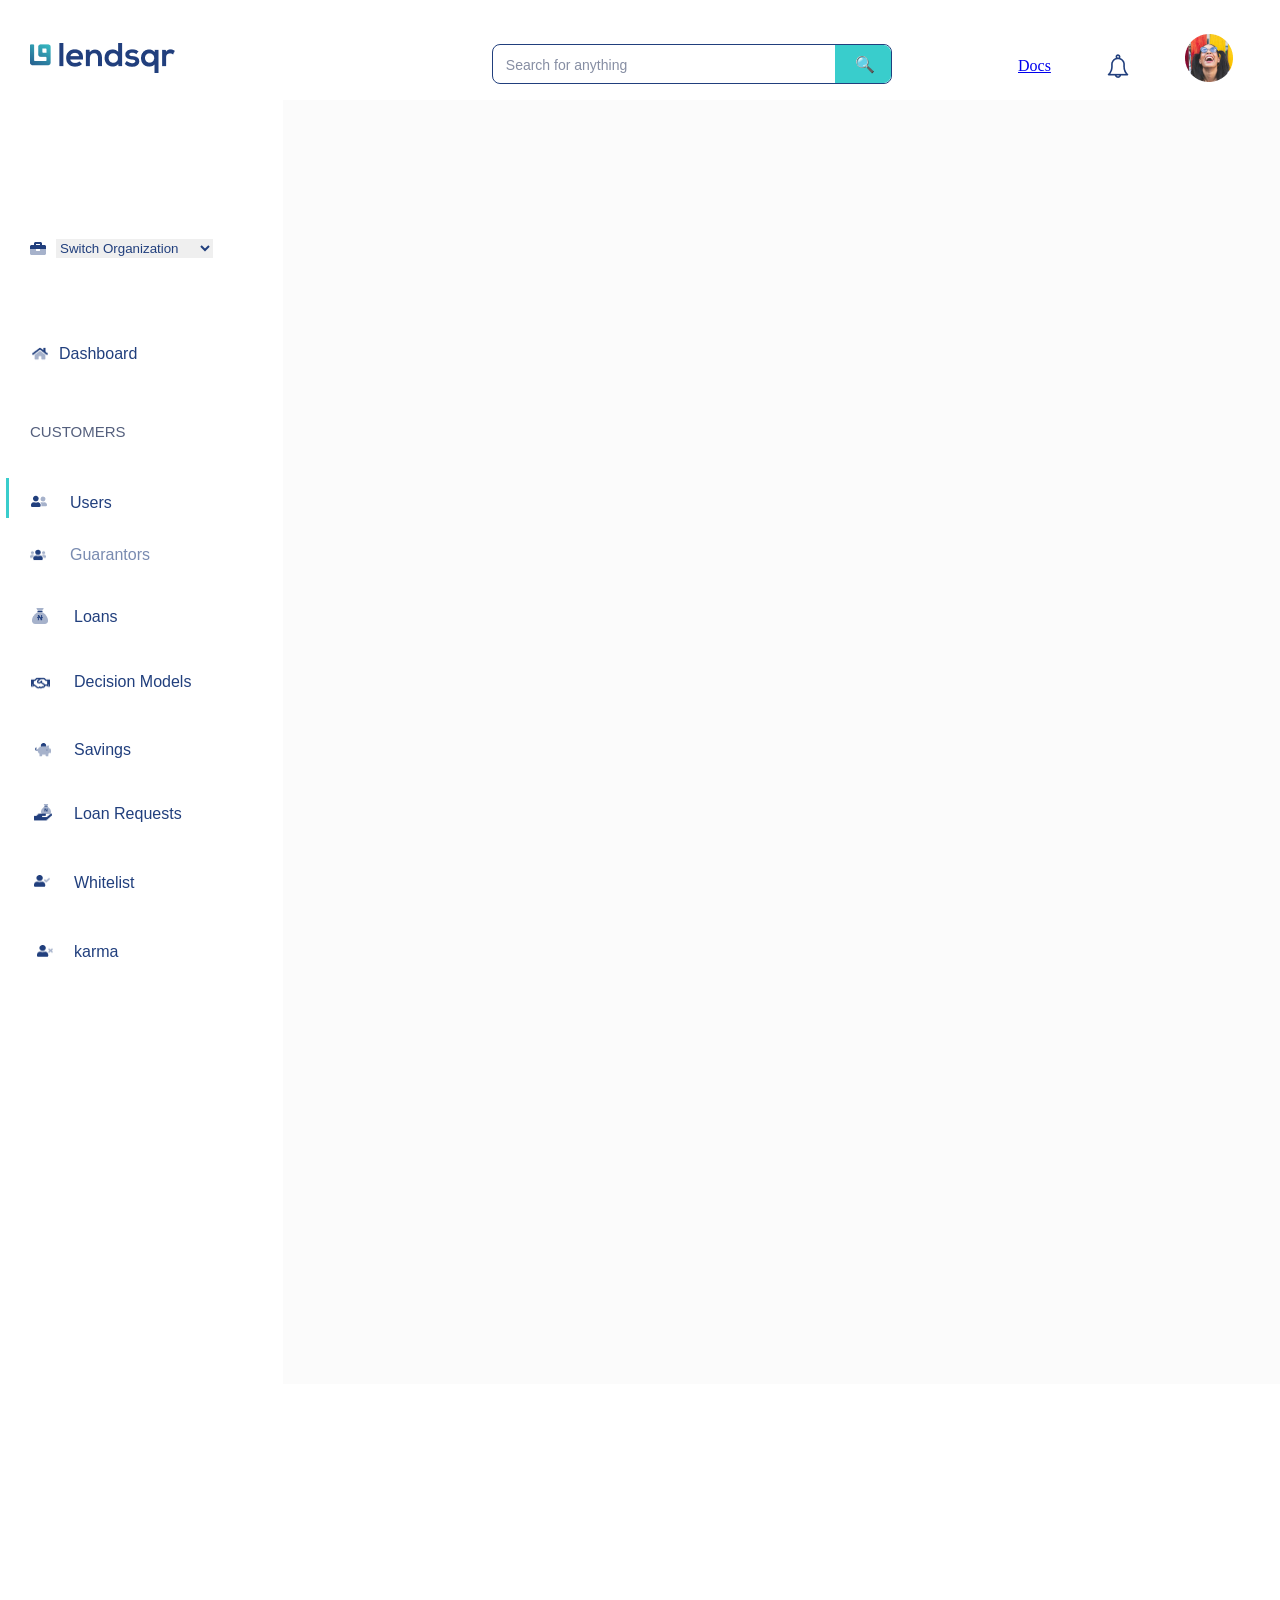
==== figmaProject/slide3.html @ 4901f57c "first commit" ====
<html lang="en">
<head>
    <meta charset="UTF-8">
    <meta name="viewport" content="width=device-width, initial-scale=1.0">
    <title>Document</title>
    <link rel="stylesheet" href="slide.css">
</head>
<body>
    <!-- main Container -->
    <div class="container">
        <!-- top nav -->
        <nav class="topNav">
            <img class="logo" src="images/logo.png" alt="" srcset="">
            <input type="text" 
            name="search for anything" id="search for anything"
            placeholder="Search for anything" 
            maxlength="25" 
            minlength="3" 
            pattern="^[A-Za-z]+$"
            required>
            <!-- <button class="btn"> -->
            <!-- </button> --> 
             <img class="Rectangle" src="images/Rectangle 9.png" alt="">
                
             <div class="mag">
                🔍
             </div>
             <img class="Vector" src="images/Vector.png" alt="">
            <a class="docs" href="http://docs">Docs</a>

            <img class="notifications" src="images/notifications.png" alt="" srcset="">

            <img class="avatar" src="images/avatar.png" alt="" srcset="">
            <h3 class="companyName">
                Adedeji
            </h3>

            <select class="optGroup" name="optGroup" id="optGroup"></select>

            <!-- <div class="union">

            </div> -->
        </nav>

        <!-- side Bar -->
         <nav class="sideBar">
            <select name="switchOrganization" id="switchOrganization" class="org">Switch Organization
                <option value="switchOrganization" selected>Switch Organization</option>
            </select>
            
            <!-- briefcase -->
            <div class="briefCase">
                <img src="images/upper.png" alt="" class="upper">
                <img src="images/lower.png" alt="" class="lower">
            </div>

             <!-- Dashboard -->
              <div class="house">
                <a class="dashBoard" href="Dashboard">Dashboard</a>
                 <img class="home1" src="images/home 1.png" alt="">
              </div>

              <div class="customers">
                <h3>
                    CUSTOMERS
                </h3>
              </div>

              
             <div class="users">
                <a class="people" href="User">Users</a>

                <img class="friend" src="images/userFriends.png" alt="" srcset="">
                <img class="stripe" src="images/stripe.png" alt="">
             </div>

             <div class="guarantors">
                <a id="guarantors" href="guarantors">Guarantors</a>
                <img class="users1" src="images/users 1.png" alt="">
             </div>

             <div class="loan">
                <a href="loans">Loans</a>
                <img src="images/sack 1.png" alt="">
             </div>

             <div class="decision">
                <a href="decisionModels">Decision Models</a>
                <img src="images/handShakeRegular 1.png" alt="">
             </div>

             <div class="savings">
                <a href="savings">Savings</a>
                <img src="images/piggyBank.png" alt="">
             </div>

             <div class="loanRequest">
                <a href="loanRequest">Loan Requests</a>
                <img class="sack" src="images/sack 2.png" alt="">
                <img class="hand" src="images/handHolding.png" alt="">
             </div>

             <div class="whiteList">
                <a href="whiteList">Whitelist</a>
                <img src="images/userCheck1.png" alt="">
             </div>

             <div class="karma">
                <a href="karma">karma</a>
                <img src="images/userTimes.png" alt="">
             </div>

              
         </nav>
    </div>
</body>
</html>
---- figmaProject/slide.css ----
*{
    margin: 0;
    padding: 0;
    box-sizing: border-box;
}

.container{
    width: 1440px;
    height: 1384px;
    background-color: #fbfbfb;
}

.topNav{
    width: 1440px;
    height: 100px;
    scroll-padding-top:fixed;
    background-color: #fff;
    filter: drop-shadow(3px 0px 20px #000 4%);
    -webkit-filter: drop-shadow(3px 0px 20px #000 4%);
}

.logo{
    width: 144.8px;
    height: 30px;
    position: relative;
    top: 35px;
    left: 30px;
}

.companyName{
    width: 58px;
    height: 19px;
    position: relative;
    top: -60px;
    left: 1280px;
    font-family: sans-serif;
    font-weight: 500;
    font-size: 16px;
    line-height: 100%;
    letter-spacing: 0px;
    color: #213f7d;
    
}

.optGroup{
    width: 20px;
    height: 20px;
    position: relative;
    top: -80px;
    left: 1380px;
    color: #213f7d;
}

.notifications{
    width: 26px;
    height: 26px;
    position: relative;
    top: -37px;
    left: 1050px;
}

.avatar{
    width: 48px;
    height: 48px;
    position: relative;
    top: -34px;
    left: 1100px;
}

input[type="text"]{
    width: 400px;
    height: 40px;
    border: 1px solid #213f7d;
    border-radius: 8px;
    position: relative;
    top: 30px;
    left: 343px;
    -webkit-border-radius: 8px;
    -moz-border-radius: 8px;
    -ms-border-radius: 8px;
    -o-border-radius: 8px;
}

input::placeholder{
    width: 134px;
    height: 16px;
    position: relative;
    top: 2px;
    left: 13px;
    opacity: 70%;
    font-size: 14px;
    color: #545f7d;
    font-family: sans-serif;
    font-weight: 400;
    line-height: 100%;
    letter-spacing: 0%;
}

.Rectangle{
width: 56px;
height: 38px;
position: relative;
top: 45px;
left: 282px;
opacity: 1;
color: #39cdcc;
}

 /* .Vector{
width: 13.97px;
height: 14px;
position: relative;
top: 38;
left: 282;
opacity: 1;
} */

.mag{
    width: 13px;
    height: 14px;
    position: relative;
    top: 1;
    left: 855;
}

.docs {
width: 37px;
height: 19px;
position: relative;
top: -45px;
left: 1000px;
}
/* 
.union{
    width: 1440px;
    height: 100px;
    background-color: #fff;
    filter: drop-shadow(3px 0px 20px #000 4%);
    -webkit-filter: drop-shadow(3px 0px 20px #000 4%);
} */

.sideBar{
    width: 283px;
    height: 1695px;
    background-color: #fff;
    scroll-padding-top:fixed;
    filter: drop-shadow(0px 5px 20px #000 4% );
    overflow-y: auto;
    -webkit-filter: drop-shadow(0px 5px 20px #000 4% );
}

/* .org{
   width: 206px;
   height: 19px;
   position: relative;
   top: 139px;
   left: 30px; 
} */

select{
    width: 157px;
    height: 19px;
    position: relative;
    top: 139px;
    left: 56px;
    border:none;
    border-radius: none; 
    font-family:sans-serif;
    font-weight: 400;
    line-height: 100%;
    letter-spacing: 0px;
    color: #213f7d;
    
}

.briefCase{
    width: 16px;
    height: 16px;
    position: relative;
    top: 123px;
    left: 30px;
}

.house{
width: 110px;
height: 19px;
position: relative;
top: 210px;
left: 60px;
}

.home1{
width: 16px;
height: 14px;
position: relative;
top: 2px;
left: -110px;
}

.house a {
    font-family: sans-serif;
    font-weight: 400;
    size: 16px;
    line-height: 100%;
    text-decoration: none;
    letter-spacing: 0px;
    position: relative;
    left: -1px;
}

.house a:link{
   color: #213f7d; 
}

.house a:visited{
    color: #598befdf;
}

.house a:hover{
    border: 2px solid plum;
}


.customers h3 {
    width: 75px;
    height: 14px;
    position: relative;
    top: 270px;
    left: 30px;
    font-family: sans-serif;
    font-weight: 500;
    font-size: 15px;
    line-height: 100%;
    letter-spacing: 0px;
    color: #545f7d;
}
/* 
.

.
     /* background-color:#39cdcc;
     opacity: 6%; */
    
/* } */ */

.users{
    width: 283px;
    height: 40px;
    position: relative;
    top: 249px;
    letter-spacing: 0px;
    color: #213f7d;
    
}
.users .people{
    width: 70px;
    height: 19px;
    position: relative;
    top: 300px;
    left: 70px;
    font-family: sans-serif;
    font-weight: 400;
    font-size: 16px;
    line-height: 100%;
   
}
.friend{
    width: 16px;
    height: 12.8px;
    position: relative;
    top: 300px;
    left: -15px;
}

.stripe{
    width: 3px;
    height: 40px;
    position: relative;
    top: 310px;
    left: -60px;
}



.users a {
    font-family: sans-serif;
    font-weight: 400;
    font-size: 16px;
    line-height: 100%;
    letter-spacing: 0px;
    color: #213f7d;




}

.users a {
    text-decoration: none;

}
.users a:hover {
    background-color:#39cdcc;

}

.guarantors{
    width: 283px;
    height: 40px;
    position: relative;
    top: 344px;
}

.guarantors #guarantors{
    width: 113px;
    height: 19px;
    position: relative;
    top: -10px;
    left: 70px;
    opacity: 60%;
    font-family: sans-serif;
    font-weight: 400;
    font-size: 16px;
    line-height: 100%;
    letter-spacing: 0px;
    color:#213f7d;
}

.guarantors a {
    text-decoration: none;
}

.guarantors img{
    width: 16px;
    height: 12px;
    position: relative;
    top: -9px;
    left: -54px;
}

.guarantors :hover{
    border: 2px solid purple;
}

.loan{
    width: 283px;
    height: 40px;
    position: relative;
    top: 394px;
    left: -1px;
}

.loan a {
    text-decoration: none;
    width: 47px;
    position: relative;
    height: 19px;
    top: -40px;
    left: 75px;
    font-family:sans-serif;
    font-weight: 400;
    font-size: 16px;
    line-height: 100%;
    letter-spacing: 0px;
    color: #213f7d;
}

.loan :hover{
    border: 2px solid purple;   
}

.loan img{
    width: 16px;
    height: 16px;
    position: relative;
    top: -38px;
    left: -15px;
}

.decision{
    width: 283px;
    height: 40px;
    position: relative;
    top: 444px;
    left: -1px;
}

.decision a {
    text-decoration: none;
    position: relative;
    width: 128px;
    height: 19px;
    top: -64px;
    left: 75px;
    font-family: sans-serif;
    font-weight: 400;
    font-size: 16px;
    line-height: 100%;
    letter-spacing: 0px;
    color: #213f7d;
}

.decision :hover{
    border: 2px solid purple;   
}

.decision img{
    width: 19px;
    height: 15px;
    position: relative;
    top: -60px;
    left: -89px;

}

.savings{
    width: 283px;
    height: 40px;
    position: relative;
    top: 494px;
    left: -1px;

}.savings :hover{
    border: 2px solid purple; 
}

.savings a {
    width: 59px;
    height: 19px;
    position: relative;
    top: -85px;
    left: 75px;
    text-decoration: none;
    font-family: sans-serif;
    font-weight: 400;
    font-size: 16px;
    line-height: 100%;
    letter-spacing: 0px;
    color: #213f7d;
}

.savings img{
    width: 16px;
    height: 14px;
    position: relative;
    top: -83px;
    left: -25px;

}

.loanRequest{
    width: 142px;
    height: 22px;
    position: relative;
    top: 453px;
    left: 29px;
}

.loanRequest a {
    width: 116px;
    height: 19px;
    position: relative;
    top: -20px;
    left: 45px;
    text-decoration: none;
    font-family: sans-serif;
    font-weight: 400;
    font-size: 16px;
    line-height: 100%;
    letter-spacing: 0px;
    color: #213f7d;
}

.loanRequest :hover{
     border: 2px solid purple; 
}

.loanRequest .hand  {
    width: 18px;
    height: 18px;
    position: relative;
    top: -35px;
    left: 5px;
}

.loanRequest .sack {
    width: 10px;
    height: 10px;
    position: relative;
    top: -25px;
    left: -100px;
}

.whiteList {
    width: 283px;
    height: 40px;
    position: relative;
    top: 594px;
    left: -1px;
}

.whiteList a {
    width: 96px;
    height: 19px;
    position: relative;
    top: -114px;
    left: 75px;
    text-decoration: none;
    font-family: sans-serif;
    font-weight: 400;
    font-size: 16px;
    line-height: 100%;
    letter-spacing: 0px;
    color: #213f7d;

}

.whiteList :hover{
     border: 2px solid purple; 
}

.whiteList img{
    width: 16px;
    height: 12px;
    position: relative;
    top: -115px;
    left: -29px;
}

.karma{
    width: 283px;
    height: 40px;
    position: relative;
    top: 644px;
    left: -1px;
}

.karma a {
    width: 51px;
    height: 19px;
    position: relative;
    top: -135px;
    left: 75px;
    text-decoration: none;
    font-family: sans-serif;
    font-weight: 400;
    font-size: 16px;
    line-height: 100%;
    letter-spacing: 0px;
    color: #213f7d;
}

.karma :hover{
     border: 2px solid purple; 
}

.karma img{
    width: 16px;
    height: 12px;
    position: relative;
    top: -135px;
    left: -10px;

}
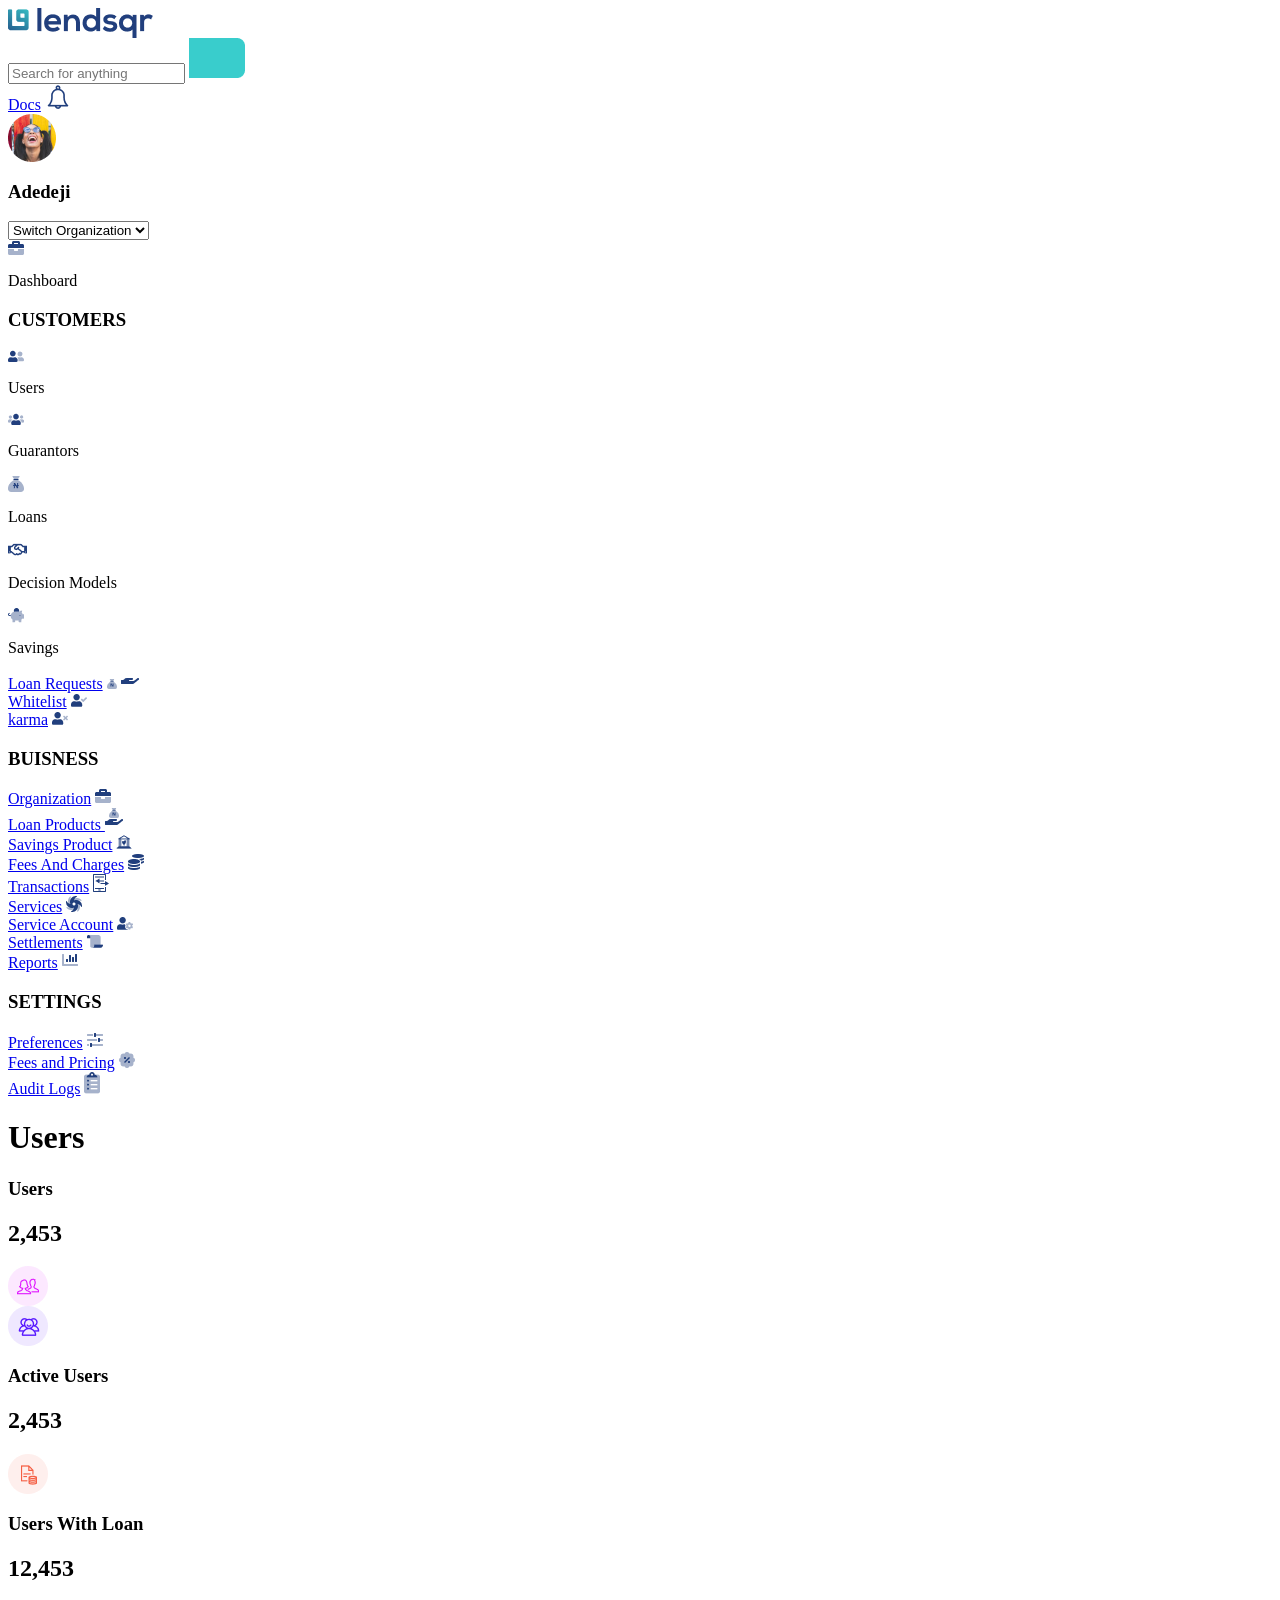
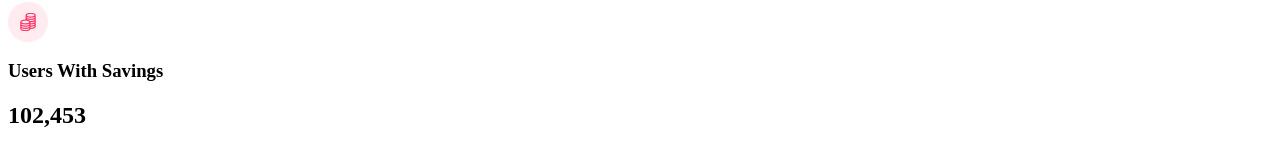
==== commit 3fe3297a: "clear" ====
--- a/figmaProject/slide3.html
+++ b/figmaProject/slide3.html
@@ -3,115 +3,234 @@
     <meta charset="UTF-8">
     <meta name="viewport" content="width=device-width, initial-scale=1.0">
     <title>Document</title>
-    <link rel="stylesheet" href="slide.css">
+    <link rel="stylesheet" href="">
 </head>
 <body>
     <!-- main Container -->
     <div class="container">
-        <!-- top nav -->
         <nav class="topNav">
-            <img class="logo" src="images/logo.png" alt="" srcset="">
-            <input type="text" 
-            name="search for anything" id="search for anything"
-            placeholder="Search for anything" 
-            maxlength="25" 
-            minlength="3" 
-            pattern="^[A-Za-z]+$"
-            required>
-            <!-- <button class="btn"> -->
-            <!-- </button> --> 
-             <img class="Rectangle" src="images/Rectangle 9.png" alt="">
-                
-             <div class="mag">
-                🔍
-             </div>
-             <img class="Vector" src="images/Vector.png" alt="">
-            <a class="docs" href="http://docs">Docs</a>
-
-            <img class="notifications" src="images/notifications.png" alt="" srcset="">
-
-            <img class="avatar" src="images/avatar.png" alt="" srcset="">
-            <h3 class="companyName">
-                Adedeji
-            </h3>
-
-            <select class="optGroup" name="optGroup" id="optGroup"></select>
-
-            <!-- <div class="union">
-
-            </div> -->
+            <div class="logo">
+               <img class="logo_img" src="images/logo.png" alt="" srcset="">
+            </div>
+            <div class="nav_content">
+               <div class="input_wrapper">
+                  <input type="text" 
+                     name="search for anything" id="search for anything"
+                     placeholder="Search for anything" 
+                     maxlength="25" 
+                     minlength="3" 
+                     pattern="^[A-Za-z]+$"
+                     required
+                  />
+                  <img class="Rectangle" src="images/Rectangle 9.png" alt="">
+                  <img class="mag" src="images/Vector.png" alt="" />
+               </div>
+               <!-- <img class="Vector" src="images/Vector.png" alt=""> -->
+               <a class="docs" href="http://docs">Docs</a>
+
+               <img class="notifications" src="images/notifications.png" alt="" srcset="">
+               <div class="user">
+                  <img class="avatar" src="images/avatar.png" alt="" srcset="">
+                  <h3 class="companyName">
+                     Adedeji
+                  </h3>
+               </div>
+
+            </div>
         </nav>
 
-        <!-- side Bar -->
-         <nav class="sideBar">
-            <select name="switchOrganization" id="switchOrganization" class="org">Switch Organization
-                <option value="switchOrganization" selected>Switch Organization</option>
+         <aside class="sidebar">
+            <select name="switchOrganization" id="switchOrganization"  class="org">
+               <option value="switchOrganization" selected>
+                  Switch Organization
+               </option>
             </select>
             
-            <!-- briefcase -->
-            <div class="briefCase">
-                <img src="images/upper.png" alt="" class="upper">
-                <img src="images/lower.png" alt="" class="lower">
-            </div>
-
-             <!-- Dashboard -->
-              <div class="house">
-                <a class="dashBoard" href="Dashboard">Dashboard</a>
-                 <img class="home1" src="images/home 1.png" alt="">
+            <div class="name_and_icon">
+               <div class="icon">
+                  <img src="images/briefcase.svg" alt="" class="upper">
+               </div>
+               <p class="name_and_icon_text">Dashboard</p>
+            </div>
+            
+            <div class="customers">
+              <h3 class="customers_h3">
+                  CUSTOMERS
+              </h3>
+            </div>
+
+            <div class="name_and_icon">
+               <div class="icon">
+                  <img class="friend" src="images/userFriends.png" alt="" srcset="">
+               </div>
+               <p class="name_and_icon_text">Users</p>
+            </div>
+
+            <div class="name_and_icon">
+               <div class="icon">
+                  <img class="users1" src="images/users 1.png" alt="">
+               </div>
+               <p class="name_and_icon_text">Guarantors</p>
+            </div>
+
+            <div class="name_and_icon">
+               <div class="icon">
+                  <img src="images/sack 1.png" alt="">
+               </div>
+               <p class="name_and_icon_text">Loans</p>
+            </div>
+
+            <div class="name_and_icon">
+               <div class="icon">
+                  <img src="images/handShakeRegular 1.png" alt="">
+               </div>
+               <p class="name_and_icon_text">Decision Models</p>
+            </div>
+
+            <div class="name_and_icon">
+               <div class="icon">
+                  <img src="images/piggyBank.png" alt="">
+               </div>
+               <p class="name_and_icon_text">Savings</p>
+            </div>
+
+            <div class="name_and_icon">
+               <a href="loanRequest">Loan Requests</a>
+               <img class="sack" src="images/sack 2.png" alt="">
+               <img class="hand" src="images/handHolding.png" alt="">
+            </div>
+
+            <div class="name_and_icon">
+               <a href="whiteList">Whitelist</a>
+               <img src="images/userCheck1.png" alt="">
+            </div>
+
+            <div class="name_and_icon">
+               <a href="karma">karma</a>
+               <img src="images/userTimes.png" alt="">
+            </div>
+
+            <div class="customers">
+               <h3 class="customers_h3">
+                  BUISNESS
+               </h3>
+            </div>
+            <div class="name_and_icon">
+               <a href="organization">Organization</a>
+               <img src="images/briefcase 1.png" alt="">
+            </div>
+
+            <div class="name_and_icon">
+               <a href="loanProducts">
+                  Loan Products
+               </a>
+               <img src="images/Group 104.png" alt="">
+            </div>
+
+            <div class="name_and_icon">
+               <a href="savingsProduct">Savings Product</a>
+               <img src="images/bank.png" alt="">
+            </div>
+
+            <div class="name_and_icon">
+               <a href="feesAndCharges">Fees And Charges</a>
+               <img src="images/coins.png" alt="">
+            </div>
+
+            <div class="name_and_icon">
+               <a href="transactions">Transactions</a>
+               <img src="images/icon.png" alt="">
+            </div>
+
+            <div class="name_and_icon">
+               <a href="services">Services</a>
+               <img src="images/galaxy 1.png" alt="">
+            </div>
+
+            <div class="name_and_icon">
+               <a href="serviceAccount">Service Account</a>
+               <img src="images/userCog1.png" alt="">
+            </div>
+
+            <div class="name_and_icon">
+            <a href="settlements">Settlements</a>
+            <img src="images/scroll 1.png" alt="">
+            </div>
+
+            <div class="name_and_icon">
+               <a href="reports">Reports</a>
+               <img src="images/chartBar 2.png" alt="">
+            </div>
+            <div class="customers">
+               <h3 class="customers_h3">SETTINGS</h3>
+            </div>
+
+              <div class="name_and_icon">
+               <a href="preferences">Preferences</a>
+               <img src="images/slidersH 1.png" alt="">
               </div>
 
-              <div class="customers">
-                <h3>
-                    CUSTOMERS
-                </h3>
+              <div class="name_and_icon">
+               <a href="feesAndPricing">Fees and Pricing</a>
+               <img src="images/badgePercent1.png" alt="">
               </div>
 
-              
-             <div class="users">
-                <a class="people" href="User">Users</a>
-
-                <img class="friend" src="images/userFriends.png" alt="" srcset="">
-                <img class="stripe" src="images/stripe.png" alt="">
-             </div>
-
-             <div class="guarantors">
-                <a id="guarantors" href="guarantors">Guarantors</a>
-                <img class="users1" src="images/users 1.png" alt="">
-             </div>
-
-             <div class="loan">
-                <a href="loans">Loans</a>
-                <img src="images/sack 1.png" alt="">
-             </div>
-
-             <div class="decision">
-                <a href="decisionModels">Decision Models</a>
-                <img src="images/handShakeRegular 1.png" alt="">
-             </div>
-
-             <div class="savings">
-                <a href="savings">Savings</a>
-                <img src="images/piggyBank.png" alt="">
-             </div>
-
-             <div class="loanRequest">
-                <a href="loanRequest">Loan Requests</a>
-                <img class="sack" src="images/sack 2.png" alt="">
-                <img class="hand" src="images/handHolding.png" alt="">
-             </div>
-
-             <div class="whiteList">
-                <a href="whiteList">Whitelist</a>
-                <img src="images/userCheck1.png" alt="">
-             </div>
-
-             <div class="karma">
-                <a href="karma">karma</a>
-                <img src="images/userTimes.png" alt="">
-             </div>
-
-              
-         </nav>
+              <div class="name_and_icon">
+               <a href="auditLogs">Audit Logs</a>
+               <img src="images/clipboardList1.png" alt="">
+              </div>
+
+              <div class="whiteSpace"></div>
+         </aside>
+
+        <main class="top">
+         <h1>
+            Users
+         </h1>
+          <div class="boombox">
+            <div class="box1">
+               <h3>
+                  Users
+               </h3>
+
+               <h2>
+                  2,453
+               </h2>
+               <img src="images/icon (1).png" alt="">
+            </div>
+
+            <div class="box2">
+               <img src="images/icon (2).png" alt="">
+               <h3>
+                  Active Users
+               </h3>
+               <h2>
+                  2,453
+               </h2>
+            </div>
+
+            <div class="box3">
+               <img src="images/icon (3).png" alt="">
+               <h3>
+                  Users With Loan
+               </h3>
+               <h2>
+                  12,453
+               </h2>
+            </div>
+
+            <div class="box4">
+               <img src="images/icon (4).png" alt="">
+               <h3>
+                  Users With Savings
+               </h3>
+               <h2>
+                  102,453
+               </h2>
+            </div>
+
+         </div>
+        </main>
     </div>
 </body>
 </html>
